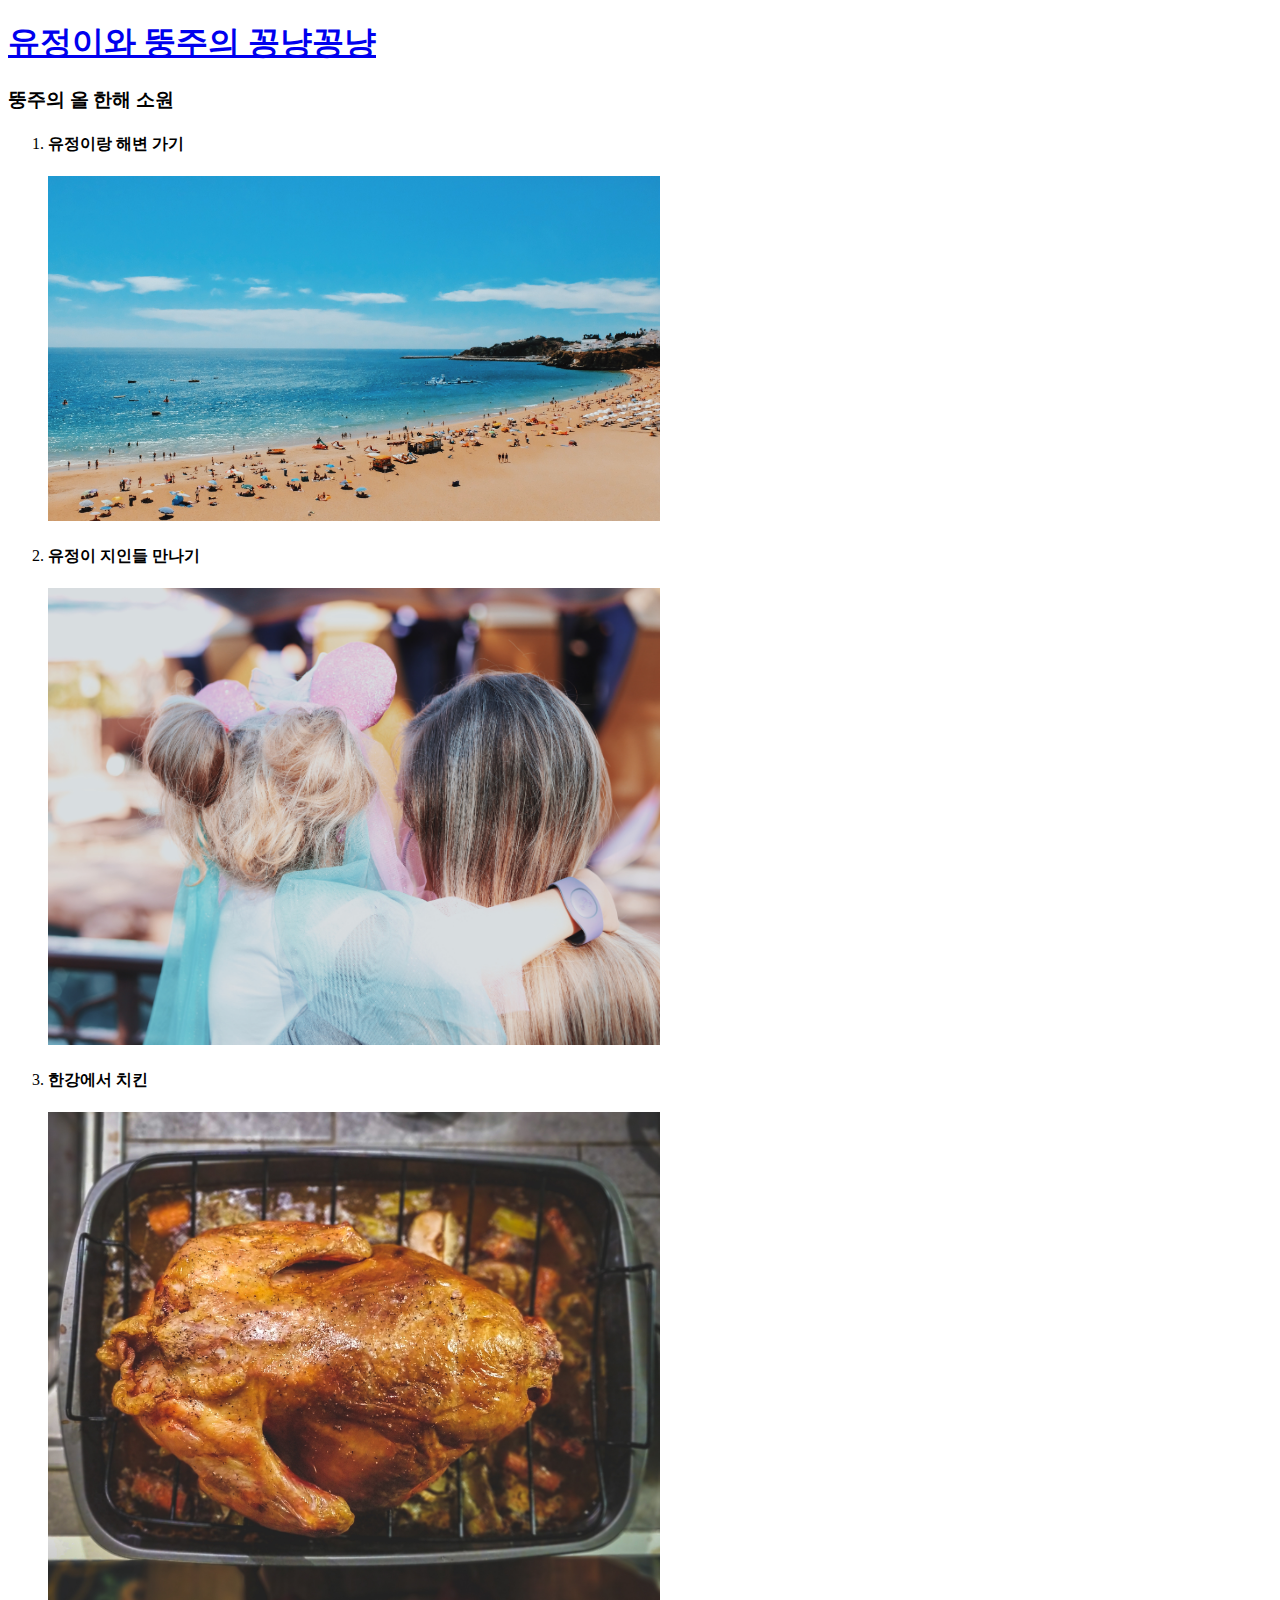
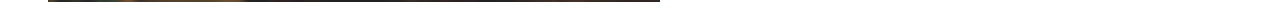
==== DONGJU.html @ 65cb87dd "first version" ====
<!DOCTYPE html>
<html>
  <head>
    <meta charset="utf-8">
    <title>강블리님~ 사랑해요</title>
  </head>

  <body>
  <h1><a href="HOME.html">유정이와 뚱주의 꽁냥꽁냥</a></h1>
  <p><h3>뚱주의 올 한해 소원</h3></p>
  <ol>
    <li>
        <h4>유정이랑 해변 가기</h4>
        <img src="beach.jpg" width="50%"></li>
    <li>
        <h4>유정이 지인들 만나기</h4>
        <img src="friend.jpg" width="50%"></li>
    <li>
        <h4>한강에서 치킨</h4>
        <img src="닭.jpg" width="50%"></li>
  </ol>


  </body>
</html>
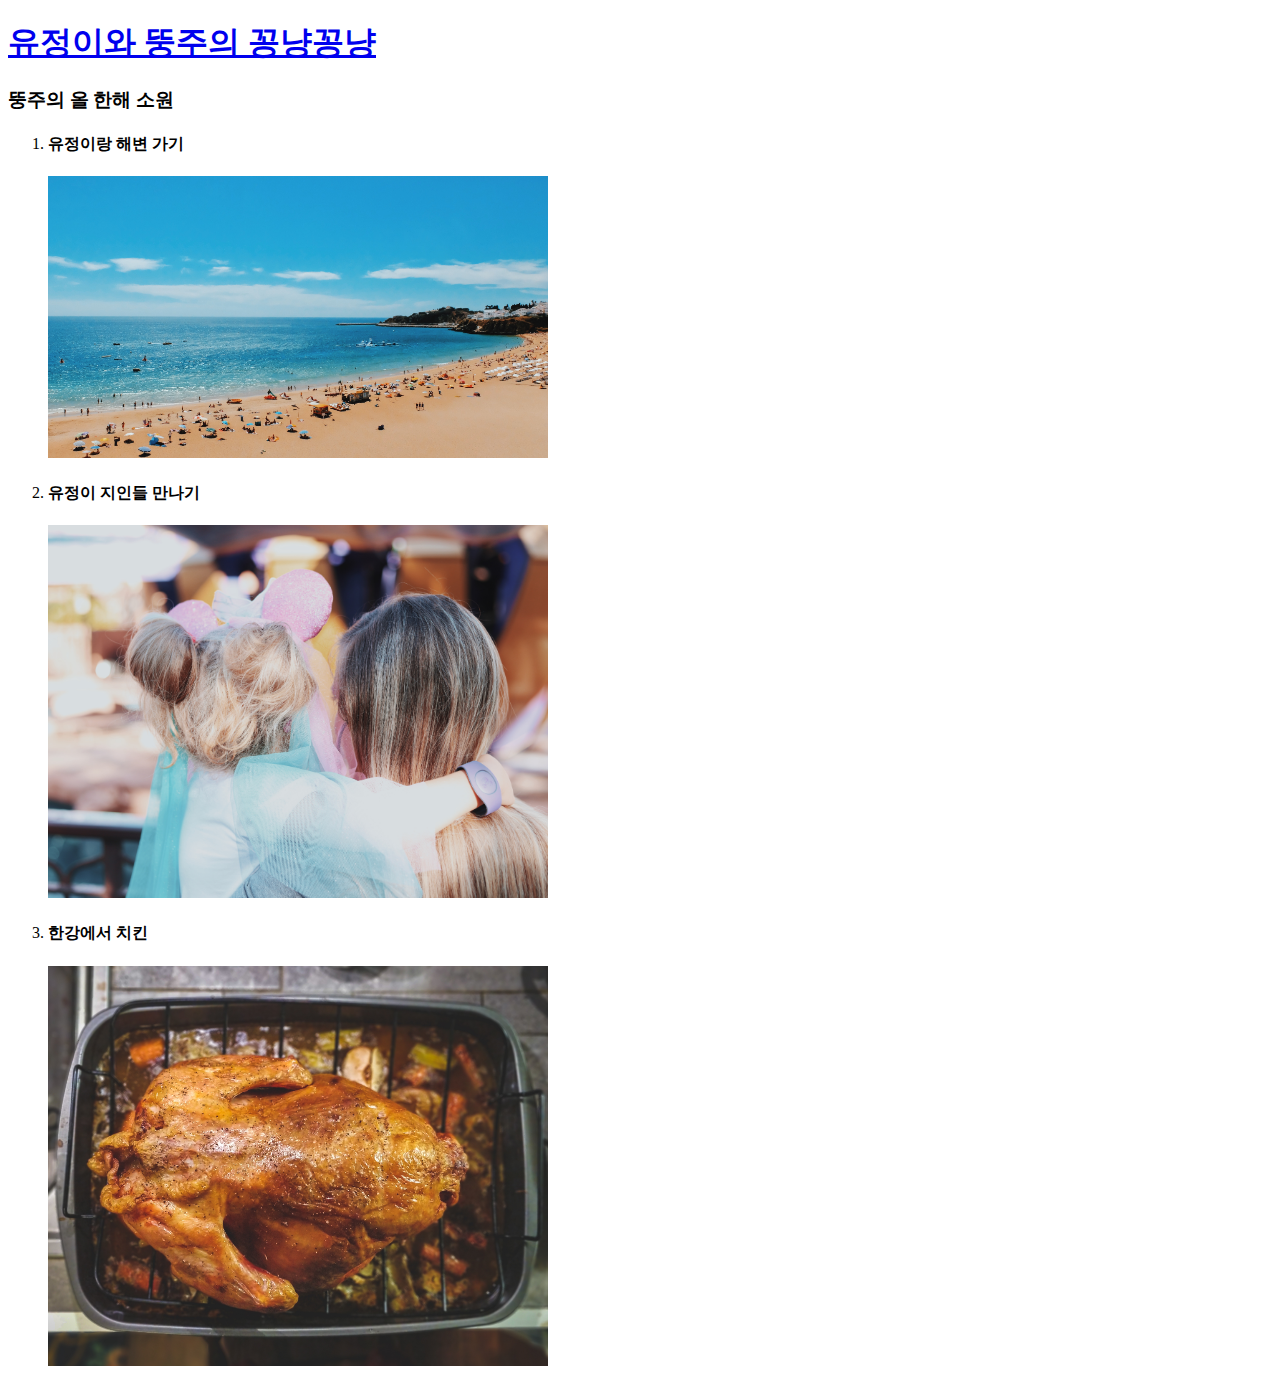
==== commit 6623bfc4: "Add files via upload" ====
--- a/DONGJU.html
+++ b/DONGJU.html
@@ -3,6 +3,9 @@
   <head>
     <meta charset="utf-8">
     <title>강블리님~ 사랑해요</title>
+    <style>
+      img{width:500px;}
+    </style>
   </head>
 
   <body>
@@ -11,13 +14,13 @@
   <ol>
     <li>
         <h4>유정이랑 해변 가기</h4>
-        <img src="beach.jpg" width="50%"></li>
+        <img src="beach.jpg"></li>
     <li>
         <h4>유정이 지인들 만나기</h4>
-        <img src="friend.jpg" width="50%"></li>
+        <img src="friend.jpg"></li>
     <li>
         <h4>한강에서 치킨</h4>
-        <img src="닭.jpg" width="50%"></li>
+        <img src="닭.jpg"></li>
   </ol>
 
 
